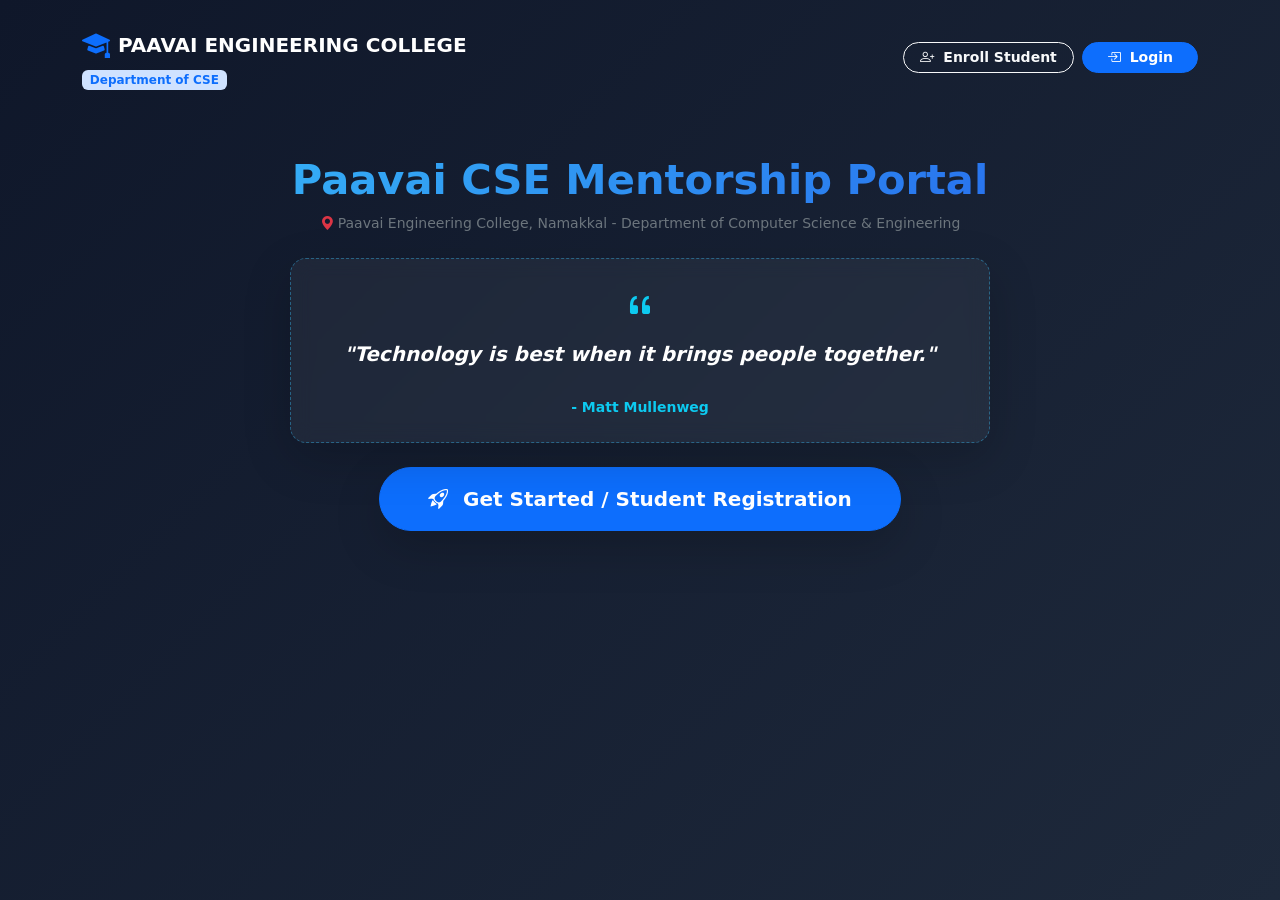
==== index.html @ a98555e6 "paavai mentor" ====
<!DOCTYPE html>
<html lang="en">
<head>
  <meta charset="UTF-8">
  <meta name="viewport" content="width=device-width, initial-scale=1.0">
  <title>Paavai Engineering College - CSE Mentorship Portal</title>
  <link href="https://cdn.jsdelivr.net/npm/bootstrap@5.3.2/dist/css/bootstrap.min.css" rel="stylesheet">
  <link href="https://cdn.jsdelivr.net/npm/bootstrap-icons@1.11.1/font/bootstrap-icons.css" rel="stylesheet">
  <link href="https://fonts.googleapis.com/css2?family=Poppins:wght@300;400;500;600;700;800&display=swap" rel="stylesheet">
  <link rel="stylesheet" href="css/style.css">
  <style>
    .hero-title {
      font-size: 2.6rem;
      font-weight: 800;
      background: linear-gradient(135deg, #38bdf8 0%, #2563eb 100%);
      background-clip: text;
      -webkit-background-clip: text;
      -webkit-text-fill-color: transparent;
    }
    .quote-box {
      background: rgba(255, 255, 255, 0.05);
      border: 1px dashed rgba(56, 189, 248, 0.4);
      border-radius: 16px;
      backdrop-filter: blur(10px);
      min-height: 160px;
      display: flex;
      flex-direction: column;
      justify-content: center;
      align-items: center;
    }
  </style>
</head>
<body style="background: linear-gradient(135deg, #0f172a 0%, #1e293b 100%); min-height: 100vh;" class="py-4">

  <div class="container">
    <!-- Navbar Header -->
    <div class="d-flex justify-content-between align-items-center mb-5">
      <div class="text-white">
        <div class="d-flex align-items-center gap-2">
          <i class="bi bi-mortarboard-fill text-primary fs-3"></i>
          <span class="fw-bold fs-5 text-uppercase tracking-wider">Paavai Engineering College</span>
        </div>
        <span class="badge bg-primary-subtle text-primary mt-1">Department of CSE</span>
      </div>
      <div class="d-flex gap-2">
        <a href="students.html" class="btn btn-outline-light btn-sm rounded-pill px-3 fw-semibold">
          <i class="bi bi-person-plus me-1"></i> Enroll Student
        </a>
        <!-- Login Button with Relative Redirect -->
        <button type="button" onclick="window.location.href='./login.html'" class="btn btn-primary btn-sm rounded-pill px-4 fw-bold">
          <i class="bi bi-box-arrow-in-right me-1"></i> Login
        </button>
      </div>
    </div>

    <!-- Hero Header -->
    <div class="text-center my-4 py-3" id="hero-section">
      <h1 class="hero-title mb-2">Paavai CSE Mentorship Portal</h1>
      <p class="text-secondary small mb-4"><i class="bi bi-geo-alt-fill text-danger me-1"></i>Paavai Engineering College, Namakkal - Department of Computer Science & Engineering</p>
      
      <!-- 3-Second Automated GSAP Animated Quotes Container -->
      <div class="quote-box p-4 mx-auto text-white shadow-lg my-4" style="max-width: 700px;">
        <i class="bi bi-quote text-info fs-2 mb-2"></i>
        <p id="quote-text" class="fw-semibold fst-italic mb-2 fs-5" style="min-height: 50px;">"Loading quote..."</p>
        <span id="quote-author" class="text-info small fw-bold">- Author</span>
      </div>

      <div class="mt-4">
        <a href="students.html" class="btn btn-primary btn-lg rounded-pill px-5 py-3 fw-bold shadow-lg">
          <i class="bi bi-rocket-takeoff me-2"></i> Get Started / Student Registration
        </a>
      </div>
    </div>
  </div>

  <!-- Scripts -->
  <script src="https://cdn.jsdelivr.net/npm/bootstrap@5.3.2/dist/js/bootstrap.bundle.min.js"></script>
  <script src="https://cdnjs.cloudflare.com/ajax/libs/gsap/3.12.2/gsap.min.js"></script>
  <script src="js/auth.js"></script>
  <script src="js/app.js"></script>
  <script>
    const quotesList = [
      { text: "Technology is best when it brings people together.", author: "Matt Mullenweg" },
      { text: "First, solve the problem. Then, write the code.", author: "John Johnson" },
      { text: "The computer was born to solve problems that did not exist before.", author: "Bill Gates" },
      { text: "Code is like humor. When you have to explain it, it’s bad.", author: "Cory House" },
      { text: "Engineering is the closest thing to magic that exists in the world.", author: "Elon Musk" }
    ];

    let currentQuoteIndex = 0;

    function animateNextQuote() {
      const qText = document.getElementById('quote-text');
      const qAuthor = document.getElementById('quote-author');

      if (!qText || !qAuthor) return;

      gsap.to([qText, qAuthor], {
        opacity: 0,
        y: -15,
        duration: 0.5,
        onComplete: () => {
          currentQuoteIndex = (currentQuoteIndex + 1) % quotesList.length;
          const current = quotesList[currentQuoteIndex];

          qText.innerText = `"${current.text}"`;
          qAuthor.innerText = `- ${current.author}`;

          gsap.fromTo([qText, qAuthor], 
            { opacity: 0, y: 15 }, 
            { opacity: 1, y: 0, duration: 0.5 }
          );
        }
      });
    }

    document.addEventListener('DOMContentLoaded', () => {
      // Clean state on landing page load if user logged out
      if (!sessionStorage.getItem('logged_user_role')) {
        localStorage.removeItem('current_student');
      }

      const initial = quotesList[0];
      const qText = document.getElementById('quote-text');
      const qAuthor = document.getElementById('quote-author');
      
      if (qText && qAuthor) {
        qText.innerText = `"${initial.text}"`;
        qAuthor.innerText = `- ${initial.author}`;
        setInterval(animateNextQuote, 3000);
      }
    });
  </script>
</body>
</html>
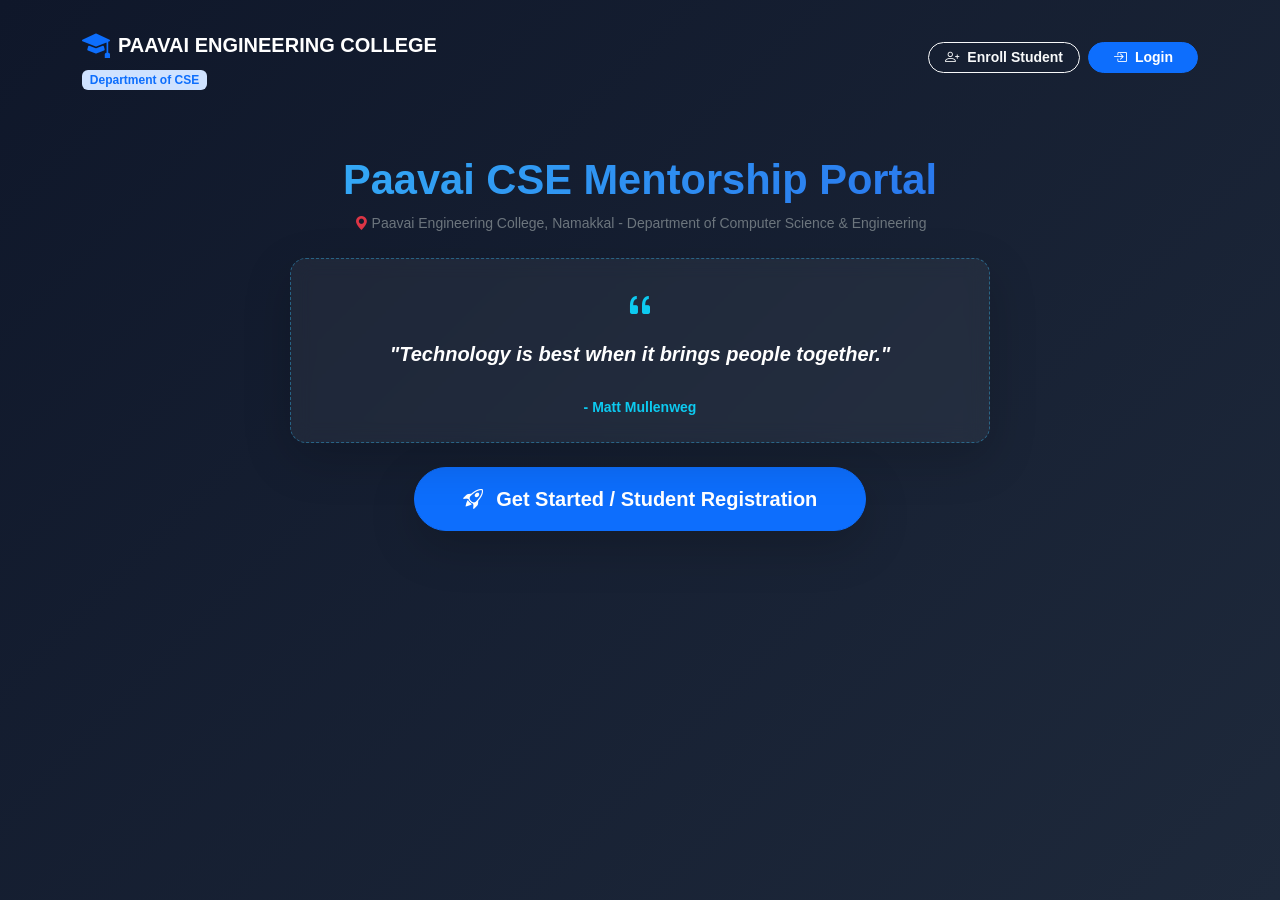
==== commit 65af8dd4: "Fix HTML entity encoding in index.html" ====
--- a/index.html
+++ b/index.html
@@ -58,7 +58,7 @@
       <h1 class="hero-title mb-2">Paavai CSE Mentorship Portal</h1>
       <p class="text-secondary small mb-4"><i class="bi bi-geo-alt-fill text-danger me-1"></i>Paavai Engineering College, Namakkal - Department of Computer Science & Engineering</p>
       
-      <!-- 3-Second Automated GSAP Animated Quotes Container -->
+      <!-- 3-Second Automated GSAP Animated Quotes Container  ndfkjdndj -->
       <div class="quote-box p-4 mx-auto text-white shadow-lg my-4" style="max-width: 700px;">
         <i class="bi bi-quote text-info fs-2 mb-2"></i>
         <p id="quote-text" class="fw-semibold fst-italic mb-2 fs-5" style="min-height: 50px;">"Loading quote..."</p>
@@ -132,4 +132,4 @@
     });
   </script>
 </body>
-</html>+</html>
--- a/css/style.css
+++ b/css/style.css
@@ -0,0 +1,236 @@
+:root {
+  --font-family: 'Poppins', -apple-system, BlinkMacSystemFont, sans-serif;
+  --bg-main: #f8fafc;
+  --bg-card: #ffffff;
+  --bg-sidebar: #0f172a;
+  --text-primary: #0f172a;
+  --text-secondary: #64748b;
+  --primary: #2563eb;
+  --primary-hover: #1d4ed8;
+  --primary-light: rgba(37, 99, 235, 0.08);
+  --accent: #38bdf8;
+  --border-color: #e2e8f0;
+  --glass-bg: rgba(255, 255, 255, 0.75);
+  --glass-border: rgba(255, 255, 255, 0.4);
+  --shadow-sm: 0 1px 2px 0 rgba(0, 0, 0, 0.05);
+  --shadow-md: 0 4px 6px -1px rgba(0, 0, 0, 0.1), 0 2px 4px -1px rgba(0, 0, 0, 0.06);
+  --shadow-lg: 0 10px 25px -5px rgba(0, 0, 0, 0.1), 0 10px 10px -5px rgba(0, 0, 0, 0.04);
+  --sidebar-width: 260px;
+  --navbar-height: 70px;
+  --radius-lg: 16px;
+  --radius-md: 10px;
+  --transition: all 0.25s cubic-bezier(0.4, 0, 0.2, 1);
+}
+
+[data-theme="dark"] {
+  --bg-main: #0b0f17;
+  --bg-card: #151c28;
+  --bg-sidebar: #070a0f;
+  --text-primary: #f1f5f9;
+  --text-secondary: #94a3b8;
+  --border-color: #1e293b;
+  --glass-bg: rgba(21, 28, 40, 0.75);
+  --glass-border: rgba(255, 255, 255, 0.05);
+}
+
+* {
+  box-sizing: border-box;
+  margin: 0;
+  padding: 0;
+}
+
+body {
+  font-family: var(--font-family);
+  background-color: var(--bg-main);
+  color: var(--text-primary);
+  overflow-x: hidden;
+  transition: background-color 0.3s ease, color 0.3s ease;
+}
+
+/* Glassmorphism */
+.glass-panel {
+  background: var(--glass-bg);
+  backdrop-filter: blur(12px);
+  -webkit-backdrop-filter: blur(12px);
+  border: 1px solid var(--border-color);
+  border-radius: var(--radius-lg);
+  box-shadow: var(--shadow-sm);
+}
+
+/* Layout */
+#app-layout {
+  display: flex;
+  min-height: 100vh;
+}
+
+#sidebar {
+  width: var(--sidebar-width);
+  background: var(--bg-sidebar);
+  color: #fff;
+  position: fixed;
+  top: 0;
+  left: 0;
+  bottom: 0;
+  z-index: 1000;
+  transition: var(--transition);
+  display: flex;
+  flex-direction: column;
+}
+
+#sidebar.collapsed {
+  transform: translateX(-100%);
+}
+
+.sidebar-brand {
+  height: var(--navbar-height);
+  display: flex;
+  align-items: center;
+  padding: 0 1.5rem;
+  font-weight: 700;
+  font-size: 1.2rem;
+  letter-spacing: -0.5px;
+  border-bottom: 1px solid rgba(255, 255, 255, 0.08);
+  color: #fff;
+}
+
+.sidebar-menu {
+  list-style: none;
+  padding: 1rem 0.75rem;
+  flex: 1;
+  overflow-y: auto;
+}
+
+.sidebar-menu .nav-link {
+  display: flex;
+  align-items: center;
+  gap: 0.85rem;
+  padding: 0.75rem 1rem;
+  color: #94a3b8;
+  text-decoration: none;
+  border-radius: var(--radius-md);
+  font-size: 0.9rem;
+  font-weight: 500;
+  transition: var(--transition);
+  margin-bottom: 0.25rem;
+}
+
+.sidebar-menu .nav-link:hover,
+.sidebar-menu .nav-link.active {
+  color: #fff;
+  background: rgba(255, 255, 255, 0.1);
+}
+
+.sidebar-menu .nav-link.active {
+  background: var(--primary);
+}
+
+#main-content {
+  flex: 1;
+  margin-left: var(--sidebar-width);
+  transition: var(--transition);
+  display: flex;
+  flex-direction: column;
+  min-width: 0;
+}
+
+#main-content.expanded {
+  margin-left: 0;
+}
+
+/* Navbar */
+.top-navbar {
+  height: var(--navbar-height);
+  background: var(--glass-bg);
+  backdrop-filter: blur(12px);
+  border-bottom: 1px solid var(--border-color);
+  position: sticky;
+  top: 0;
+  z-index: 900;
+  display: flex;
+  align-items: center;
+  justify-content: space-between;
+  padding: 0 1.5rem;
+}
+
+/* Card Hover Lift */
+.hover-lift {
+  transition: var(--transition);
+}
+.hover-lift:hover {
+  transform: translateY(-4px);
+  box-shadow: var(--shadow-lg);
+}
+
+/* UI Components & Tables */
+.card-custom {
+  background: var(--bg-card);
+  border: 1px solid var(--border-color);
+  border-radius: var(--radius-lg);
+  padding: 1.5rem;
+  box-shadow: var(--shadow-sm);
+}
+
+.table-custom {
+  width: 100%;
+  border-collapse: separate;
+  border-spacing: 0;
+}
+.table-custom th {
+  background: var(--bg-main);
+  color: var(--text-secondary);
+  font-weight: 600;
+  font-size: 0.8rem;
+  text-transform: uppercase;
+  letter-spacing: 0.5px;
+  padding: 0.85rem 1rem;
+  border-bottom: 1px solid var(--border-color);
+}
+.table-custom td {
+  padding: 1rem;
+  border-bottom: 1px solid var(--border-color);
+  color: var(--text-primary);
+  font-size: 0.9rem;
+}
+
+/* Skeleton Loading */
+.skeleton {
+  background: linear-gradient(90deg, var(--border-color) 25%, var(--bg-main) 50%, var(--border-color) 75%);
+  background-size: 200% 100%;
+  animation: loading 1.5s infinite;
+  border-radius: 4px;
+}
+@keyframes loading {
+  0% { background-position: 200% 0; }
+  100% { background-position: -200% 0; }
+}
+
+/* Floating Action Button */
+.fab {
+  position: fixed;
+  bottom: 2rem;
+  right: 2rem;
+  width: 56px;
+  height: 56px;
+  border-radius: 50%;
+  background: var(--primary);
+  color: white;
+  display: flex;
+  align-items: center;
+  justify-content: center;
+  box-shadow: var(--shadow-lg);
+  cursor: pointer;
+  z-index: 800;
+  border: none;
+  transition: var(--transition);
+}
+.fab:hover {
+  transform: scale(1.08);
+}
+
+/* Toast Container */
+#toast-container {
+  position: fixed;
+  top: 1.5rem;
+  right: 1.5rem;
+  z-index: 2000;
+}
